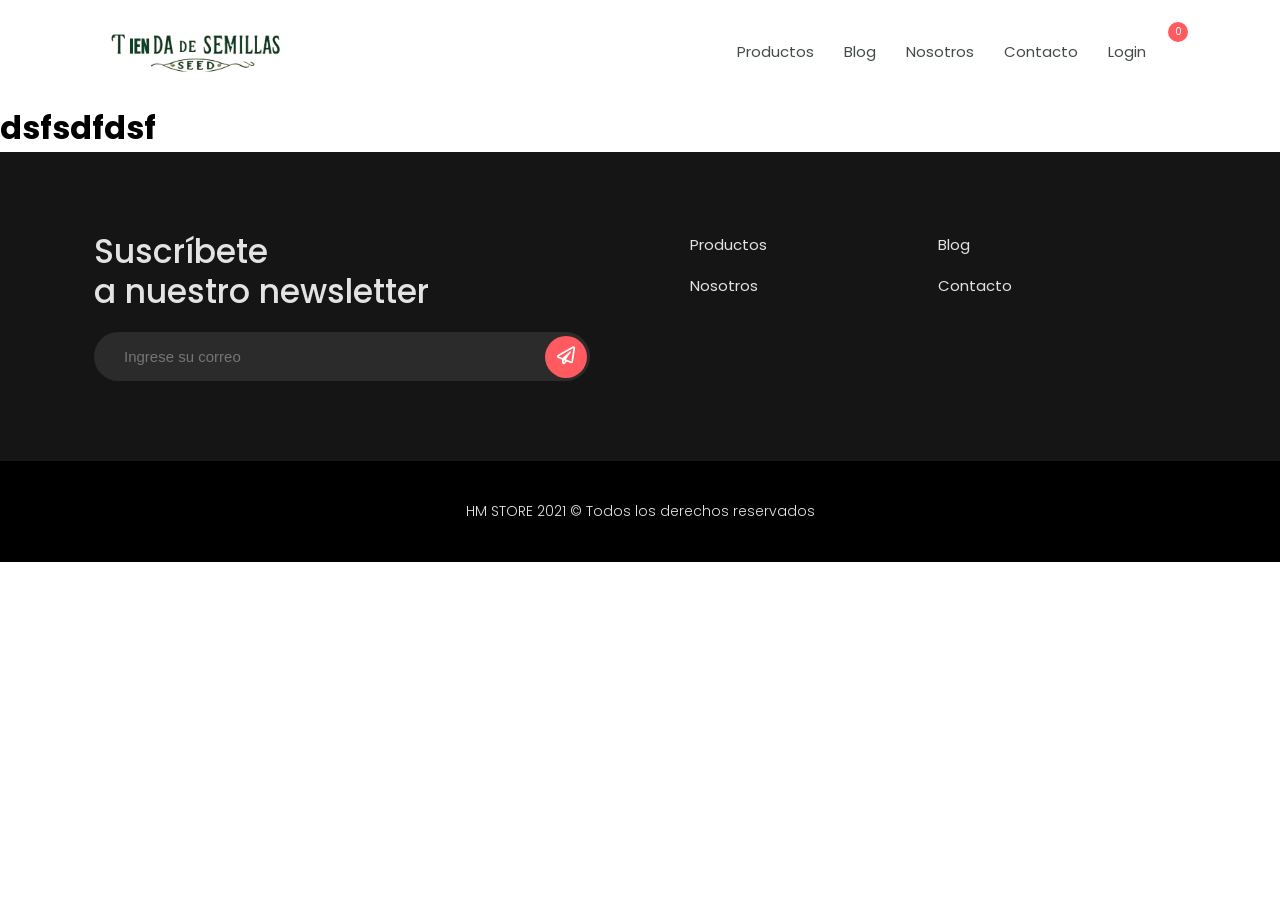
==== blog.html @ 158c6e1d "v.0.0.03" ====
<!DOCTYPE html>
<head>
    <meta charset="UTF-8">
    <meta name="viewport" content="width=device-width, initial-scale=1.0">
    <meta http-equiv="X-UA-Compatible" content="ie=edge">
    <title>Home Master Store</title>

    <!-- FUENTE GOOGLE FONTS : Poppins -->
    <link href="https://fonts.googleapis.com/css2?family=Poppins:wght@200;300;400;500;600;700;800&display=swap" rel="stylesheet">

    <!-- ICONS: Font Awesome -->
    <link rel="stylesheet" href="https://use.fontawesome.com/releases/v5.8.1/css/all.css">

    <!-- ICONS: Line Awesome -->
    <link rel="stylesheet" href="https://maxst.icons8.com/vue-static/landings/line-awesome/line-awesome/1.3.0/css/line-awesome.min.css">

    <!-- Animaciones AOS -->
    <link rel="stylesheet" href="https://unpkg.com/aos@next/dist/aos.css">


    <!-- Mis Estilos -->
    <link rel="stylesheet" href="css/estilos.css">

</head>
<body>


    <div class="hm-header">

            <div class="container">
                <div class="header-menu">

                    <div class="hm-logo">
                        <a href="#">
                            <img src="img/logo-home-master-store.png" alt="">
                        </a>
                    </div>

                    <nav class="hm-menu">
                        <ul>
                            <li><a href="http://">Productos</a></li>
                            <li><a href="blog.html">Blog</a></li>
                            <li><a href="http://">Nosotros</a></li>
                            <li><a href="contacto.html">Contacto</a></li>
                            <li><a href="login.html">Login</a></li>

                        </ul>


                        <div class="hm-icon-cart">
                            <a href="carrito.html">
                                <i class="las la-shopping-cart"></i>
                                <span id="contadorCarrito">0</span> 
                            </a>
                        </div>
                        

                        <div class="icon-menu">
                            <button type="button"><i class="fas fa-bars"></i></button>
                        </div>

                    </nav>

                </div>
            </div>

        </div>

        <!-- =================================
           HEADER MENU Movil
        ================================== -->
        <div class="header-menu-movil">
            <button class="cerrar-menu"><i class="fas fa-times"></i></button>
            <ul>
                <li><a href="#">Productos</a></li>
                <li><a href="#">Campañas</a></li>
                <li><a href="#">Nosotros</a></li>
                <li><a href="#">Contacto</a></li>
            </ul>
        </div>

    <h1>dsfsdfdsf</h1>

    <footer>
            
            <div class="container">

                <div class="foo-row">
                    <div class="foo-col">
                        <h2>Suscríbete <br>a nuestro newsletter</h2>
                        <form action="" method="GET">

                            <div class="f-input">
                                <input type="text" placeholder="Ingrese su correo">
                                <button type="submit" class="hm-btn-round btn-primary"><i class="far fa-paper-plane"></i></button>
                            </div>
                        </form>

                    </div>

                    <div class="foo-col">
                        <ul>
                            <li><a href="#">Productos</a></li>   
                            <li><a href="blog.html">Blog</a></li>
                            <li><a href="#">Nosotros</a></li>
                            <li><a href="contacto.html">Contacto</a></li>
                        </ul>
                    </div>

                </div>

            </div>

        </footer>

        <div class="foo-copy">
            <div class="container">
                <p>HM STORE 2021 © Todos los derechos reservados</p>
            </div>
        </div>

    </div>
    
    <!-- Animaciones : AOS-->
    <script src="https://unpkg.com/aos@next/dist/aos.js"></script>

    <!-- Mi Script -->
    <script src="js/app.js"></script>

    <script>
    
        AOS.init({
            duration: 1200,
        })


    </script>
    
</body>
</html>
---- css/estilos.css ----
:root{
    --color-principal: #FF5A5F;
    --color-primary-hover:#d64246;
    --color-verde:#04A75B;
    --color-negro: #444A47;
    --color-fondo: #F7F9FD;
    --color-footer: #151515;
}

*,::after, ::before{
    box-sizing: border-box;
}

*{
    padding: 0px;
    margin: 0;
}

body{
    font-family: 'Poppins', sans-serif;
}

.hm-wrapper{
    position: relative;
}

.hm-wrapper, body{
    min-height: 100%;
}

a{
    text-decoration: none;
}

ul,ol{
    list-style: none;
}

img{
    width: 100%;
    height: 100%;
    object-fit: cover;
    vertical-align: middle;
    border-style: none;
}

.bg-fondo{
    background: var(--color-fondo);
}

.container{
    width: 1122px;
    padding: 0 15px;
    margin: 0 auto;
}

@media screen and (min-width: 1px){
    .container{
        width: auto;
        max-width: 1122px !important;
    }
}

.uppercase{

    text-transform: uppercase !important;
}

/*=================================
    ESTILOS: Botones
==================================*/

.hm-btn{
    display: inline-block;
    position: relative;
    padding: 12px 25px;
    background: transparent;
    border: none;
    cursor: pointer;
    font-size: 14px;
    outline: 0;

}

.btn-primary{
    background: var(--color-principal);
    color: #fff;
    border-radius: 25px;
    text-align: center;
}

.btn-primary:hover{
    background: var(--color-primary-hover);
}



/*=================================
    ESTILOS: Headerhm
==================================*/

.header-menu-movil{
    display: none;
}


.hm-header{
    position: relative;
    height: 64px;
    background: #fff;
    line-height: 64px;
    -webkit-transition: all .6s ease-in-out;
    -moz-transition: all .6s ease-in-out;
    -ms-transition: all .6s ease-in-out;
    -o-transition: all .6s ease-in-out;
    transition: all .6s ease-in-out;
    margin-top: 20px;
    margin-bottom: 20px;
    box-sizing: border-box;
}
.hm-header .container{
    height: 100%;
}

.hm-header.header-fixed{
    position: fixed;
    width: 100%;
    top: 0;
    left: 0;
    box-shadow: 0px 3px 6px rgba(0, 0, 0, 8%);
    z-index: 99;
    margin-top: 0px;
    margin-bottom: 0px;
}

.header-menu{
    display: flex;
    height: 100%;
    justify-content: space-between;
    align-items: center;
}

.header-menu .hm-logo{
    width: 202px;
}

.hm-menu{
    display: flex;
    position: relative;
}

.hm-menu ul{
    display: flex;
}

.hm-menu ul li a{
    color: var(--color-negro);
    font-size: 15px;
    margin-right: 30px;
    display: inline-block;
}

.hm-menu ul li a:hover{
    color: var(--color-principal);
}

.hm-menu .hm-icon-cart{
    margin-left: 10px;
}

.hm-menu .hm-icon-cart a{
    font-size: 33px;
    color: var(--color-negro);
    position: relative;
}

.hm-menu .hm-icon-cart a span{
    position: absolute;
    width: 20px;
    height: 20px;
    line-height: 20px;
    text-align: center;
    top: 2px;
    right: -2px;
    font-size: 10px;
    border-radius: 50%;
    background: var(--color-principal);
    color: #fff;
    
}

/*=================================
    ESTILOS: banner
==================================*/
.hm-banner{
    position: relative;
    width: 100%;
    height: 600px;
    min-height: 600px;
    overflow: hidden;
}

.hm-banner a{
    position: absolute;
    width: 100%;
    height: 100%;
    top: 0;
    left: 0;
    bottom: 0;
    right: 0;
    z-index: 20;
}

.hm-banner .img-banner{
    height: 100%;
}


/*=================================
    ESTILOS: categorias home
==================================*/
.hm-page-block{
    position: relative;
    padding: 60px 0px;
}

.header-title{
    margin-bottom: 50px;
}

.header-title h1{
    color: var(--color-negro);
    position: relative;
    text-align: center;
    font-size: 30px;
    font-weight: 600;
    padding-bottom: 16px;
}

.header-title h1::after{
    content: '';
    width: 76px;
    height: 5px;
    background: var(--color-principal);
    bottom: 0;
    left: 50%;
    transform: translateX(-50%);
    position: absolute;
    border-radius: 3px;

}

.hm-grid-category,
.grid-product{
    display: grid;
    grid-template-columns: repeat(4,calc(25% - 2rem*3/4));
    row-gap: 2rem;
    column-gap: 2rem;
    max-width: 1122px;
}

.hm-grid-category .grid-item{
    position: relative;
    border-radius: 5px;
    overflow: hidden;
    max-height: 360px;
    
}

.hm-grid-category .grid-item img,
.grid-product .product-item .p-portada img{
    transition: all .3s ease-in;
}

.hm-grid-category .grid-item img:hover,
.grid-product .product-item .p-portada img:hover{
    transform: scale(1.07);
}

.hm-grid-category .grid-item:hover .c-info{
    transform: translateY(0%);
}

.hm-grid-category .grid-item .c-info{
    position: absolute;
    width: 100%;
    bottom: 0;
    left: 0;
    color: #fff;
    padding: 20px;
    background: rgba(0, 0, 0, 40%);
    transform: translateY(100%);
    transition: all .3s ease-in;
}

.hm-grid-category .grid-item .c-info h3{
    font-size: 16px;
    font-weight: 400;
    text-align: center;
}


/*=================================
    ESTILOS: Productos destacados
==================================*/

.hm-tabs{
    display: flex;
    justify-content: center;
    align-content: center;
    flex-wrap: wrap;
    flex-direction: row;
}

.hm-tabs .hm-tab-link{
    margin: 0px 20px;
    background: #fff;
    border:1px solid #EEF5F9;
    padding: 10px 30px;
    border-radius: 22px;
    color: #7C807E;
    cursor: pointer;
    transition: all .3s;
}

.hm-tabs .hm-tab-link.active,
.hm-tabs .hm-tab-link:hover{
    background: var(--color-principal);
    color: #fff;
}

.hm-tabs .hm-tab-link.active .tabs-content{
    background: red;
}
/* CONTENIDO TABs */
.tabs-content{
    display: none;
    padding-top: 50px;
}

.tabs-content.tab-active{
    display: block;
}

.grid-product .product-item{
    overflow: hidden;
    background: #fff;
    border:1px solid #EEF5F9;
    border-radius: 5px;
    
}

.grid-product .product-item:hover{
    /* box-shadow: 0px 8px 24px rgba(174,172,243,40%); */
    box-shadow: 0px 8px 24px rgba(220,229,245,63%);
}


.grid-product .product-item .p-portada{
    width: 100%;
    height: 265px;
    position: relative;
    overflow: hidden;
}

.grid-product .product-item .p-portada .stin{
    position: absolute;
    left: 12px;
    bottom: 12px;
    background: var(--color-fondo);
    font-size: 13px;
    padding: 5px 10px;
    border-radius: 16px;
}


.grid-product .product-item .p-portada .stin.stin-new{
    background: var(--color-verde);
    color: #fff;
}

.grid-product .product-item .p-portada .stin.stin-oferta{
    background: var(--color-principal);
    color: #fff;
}

.grid-product .product-item .p-info{
    padding: 20px 16px;
    display: flex;
    flex-direction: column;
    justify-content: space-between;
    height: calc(100% - 265px);
}

.grid-product .product-item .p-info h3{
    font-size: 18px;
    font-weight: 600;
    color: var(--color-negro);
    line-height: 26px;
    margin-bottom: 16px;
}

.grid-product .product-item .p-info .precio{
    margin-bottom: 30px;
    display: flex;
    align-items: center;
}

.grid-product .product-item .p-info .precio span{
    font-size: 24px;
    font-weight: 700;
    color: var(--color-negro);

}

.grid-product .product-item .p-info .precio span.thash{
    font-size: 16px;
    font-weight: 400;
    margin-left: 10px;
    color: #A7A7A7;
    text-decoration: line-through;
}

.grid-product .product-item .p-info .hm-btn{
    width: 100%;
}

/*=================================
    ESTILOS: Footer
==================================*/

footer{
    background: #151515;
    padding: 80px 0px;
}

footer .foo-row{
    display: flex;
    justify-content: space-between;
}

footer .foo-row .foo-col{
    width: 50%;
}

footer .foo-row .foo-col:last-child{
    margin-left: 50px;
}

footer .foo-row .foo-col:first-child{
    margin-right: 50px;
}

footer .foo-row .foo-col h2{
    color: #E3E3E3;
    line-height: 40px;

    font-size: 33px;
    font-weight: 500;
    margin-bottom: 20px;
}

footer form .f-input{
    width: 100%;
    position: relative;
}

footer form .f-input input{
    width: 100%;
    display: block;
    padding: 16px 30px;
    background: #2C2B2B;
    border: none;
    padding-right: 50px;
    font-size: 15px;
    border-radius: 25px;
    outline: 0;
    color: #A7A1A1;
}

footer form .f-input .hm-btn-round{
    position: absolute;
    right: 0px;
    top: 50%;
    transform: translateY(-50%);
    width: 42px;
    height: 42px;
    border: none;
    font-size: 18px;margin-right: 3px;
    cursor: pointer;
}


footer .foo-row .foo-col ul{
    display: flex;
    flex-direction: row;
    justify-content: space-between;
    flex-wrap: wrap;
}

footer .foo-row .foo-col ul li{
    width: 50%;
    margin-bottom: 16px;
}

footer .foo-row .foo-col ul li a{
    color: #E3E3E3;
    font-size: 15px;
}

footer .foo-row .foo-col ul li a:hover{
    color: var(--color-principal);
    text-decoration: underline;
}


.foo-copy{
    background: #000000;
    padding: 40px 0px;
}

.foo-copy p{
    text-align: center;
    color: #E3E3E3;
    font-size: 14px;
    font-weight: 300;
}



/*=================================
    ESTILOS: RESPOIVE
==================================*/
@media screen and (max-width: 1024px){
    .grid-product{
        grid-template-columns: repeat(3,calc(33.33% - 2rem*2/3));
        column-gap: 2rem;
        row-gap: 2rem;
    }
}

.hm-header .icon-menu{
    display: none;
}

@media screen and (max-width: 800px){
    .hm-banner{
        height: 400px;
        min-height: 400px;
    }

    .hm-grid-category,
    .grid-product{
        grid-template-columns: repeat(2,calc(50% - 2rem*1/2));
        column-gap: 2rem;
        row-gap: 2rem;
    }

    .hm-header .hm-menu ul{
        display: none;
    }

    .hm-header .icon-menu{
        display: block;
        margin-left: 20px;

    }

    .hm-header .icon-menu button{
        background: transparent;
        border: none;
        font-size: 22px;
        color: var(--color-negro);
    }

    footer .foo-row{
        flex-direction: column;
    }

    footer .foo-row .foo-col{
        width: 100%;
        margin-left: 0px !important;
        margin-right: 0px !important;
    }

    footer .foo-row .foo-col ul{
        display: none;
    }

    .hm-tabs .hm-tab-link{
        margin: 0px 10px;
        margin-bottom: 10px;
    }

    /* menu */
    .header-menu-movil{
        background: var(--color-principal);
        position: fixed;

        display: block;
        padding: 40px;
        top: 0;
        right: 0;
        width: 100%;
        height: 100vh;
        z-index: 1000;
        transition: all .3s ease;
        transform: translate(-100%);
    }

    .header-menu-movil.active{
        transform: translate(0%);
    }

    .header-menu-movil .cerrar-menu{
        position: absolute;
        top: 15px;
        right: 15px;
        width: 45px;
        height: 45px;
        line-height: 45px;
        border-radius: 50%;
        border: none;
        background: #fff;
        font-size: 18px;
        color: var(--color-negro);
    }

    .header-menu-movil ul li{
        position: relative;
        margin: 10px 0px;
    }

    .header-menu-movil ul li a{
        display: inline-block;
        color: #fff;
    
    }
}

@media screen and (max-width: 400px){
    .hm-banner{
        height: 320px;
        min-height: 320px;
    }

    .hm-grid-category{
        grid-template-columns: repeat(2,calc(50% - 1rem*1/2));
        column-gap: 1rem;
        row-gap: 1rem;
    }

    .grid-product {
        grid-template-columns: repeat(1,100%);
        column-gap: 1rem;
    }


    .hm-tabs .hm-tab-link{
        margin: 0px 10px;
        margin-bottom: 10px;
    }

    
}
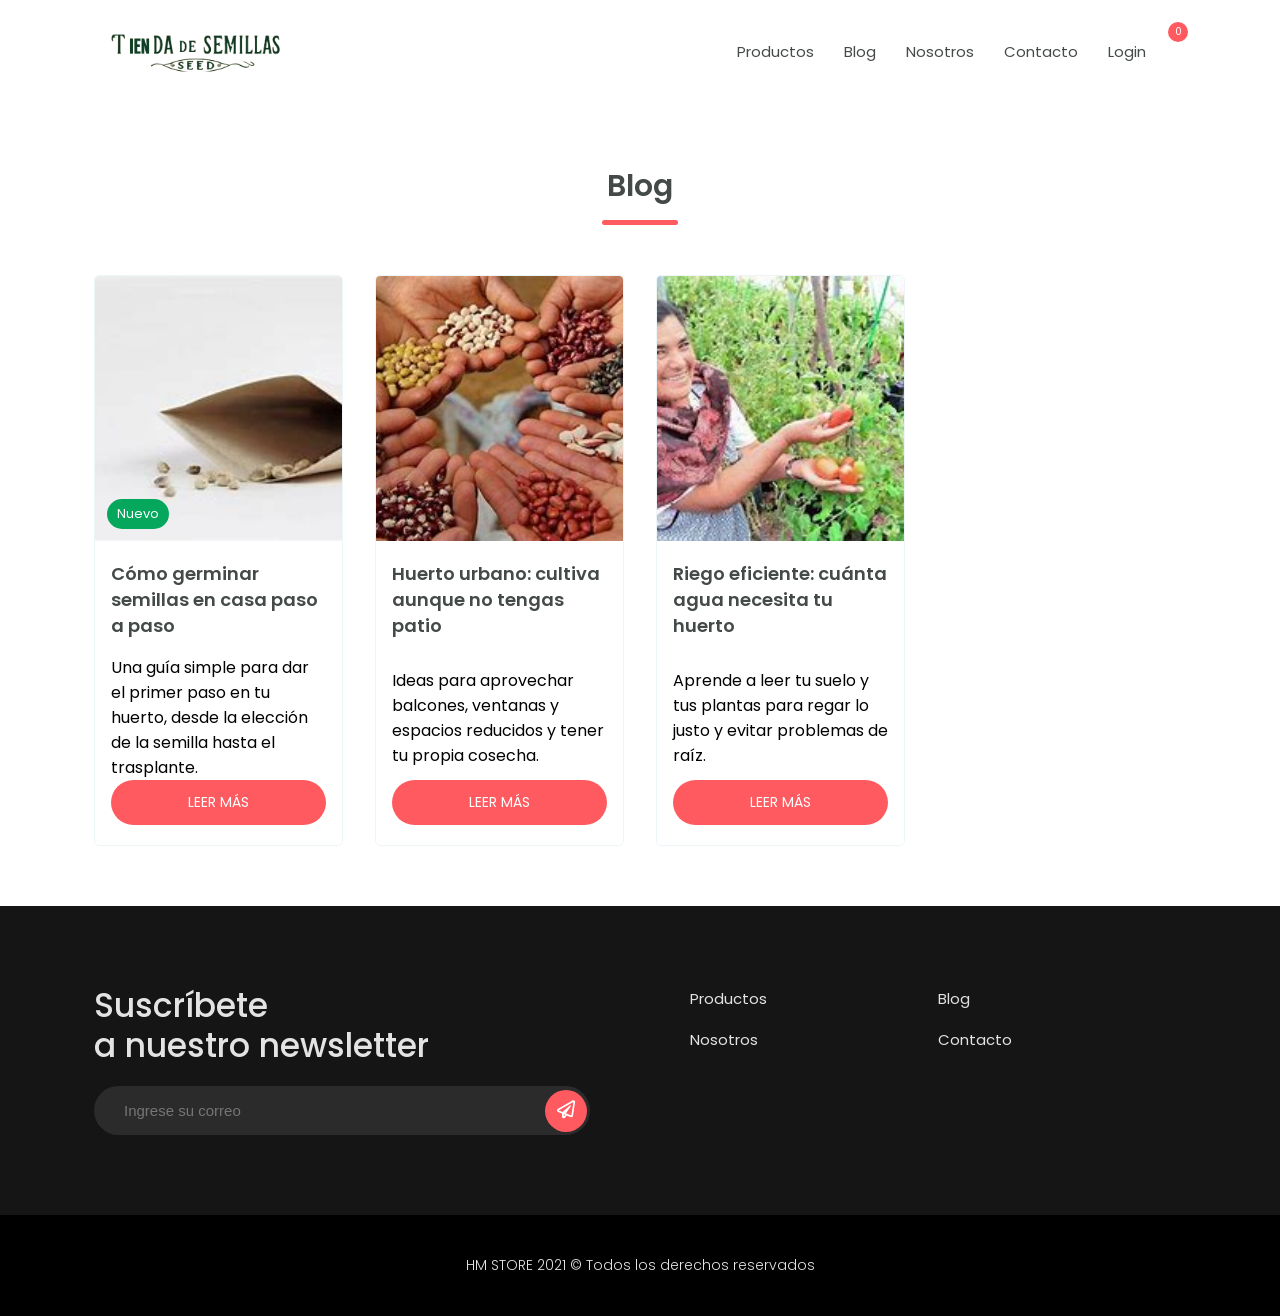
==== commit b93af2ce: "blog v.0.0.1" ====
--- a/blog.html
+++ b/blog.html
@@ -79,7 +79,62 @@
             </ul>
         </div>
 
-    <h1>dsfsdfdsf</h1>
+    <!-- =================================
+       BLOG
+    ================================== -->
+    <div class="hm-page-block">
+        <div class="container">
+            <div class="header-title" data-aos="fade-up">
+                <h1>Blog</h1>
+            </div>
+
+            <div class="grid-product">
+
+                <div class="product-item" data-aos="fade-up" data-aos-duration="1000">
+                    <div class="p-portada">
+                        <a href="#">
+                            <img src="img/1.jpg" alt="Cómo germinar semillas en casa">
+                        </a>
+                        <span class="stin stin-new">Nuevo</span>
+                    </div>
+                    <div class="p-info">
+                        <a href="#"><h3>Cómo germinar semillas en casa paso a paso</h3></a>
+                        <p class="p-excerpt">Una guía simple para dar el primer paso en tu huerto, desde la elección de la semilla hasta el trasplante.</p>
+                        <a href="#" class="hm-btn btn-primary uppercase">Leer más</a>
+                    </div>
+                </div>
+
+                <div class="product-item" data-aos="fade-up" data-aos-duration="1250">
+                    <div class="p-portada">
+                        <a href="#">
+                            <img src="img/c-1.jpg" alt="Huerto urbano en espacios pequeños">
+                        </a>
+                    </div>
+                    <div class="p-info">
+                        <a href="#"><h3>Huerto urbano: cultiva aunque no tengas patio</h3></a>
+                        <p class="p-excerpt">Ideas para aprovechar balcones, ventanas y espacios reducidos y tener tu propia cosecha.</p>
+                        <a href="#" class="hm-btn btn-primary uppercase">Leer más</a>
+                    </div>
+                </div>
+
+                <div class="product-item" data-aos="fade-up" data-aos-duration="1500">
+                    <div class="p-portada">
+                        <a href="#">
+                            <img src="img/c-2.jpg" alt="Riego eficiente para tus plantas">
+                        </a>
+                    </div>
+                    <div class="p-info">
+                        <a href="#"><h3>Riego eficiente: cuánta agua necesita tu huerto</h3></a>
+                        <p class="p-excerpt">Aprende a leer tu suelo y tus plantas para regar lo justo y evitar problemas de raíz.</p>
+                        <a href="#" class="hm-btn btn-primary uppercase">Leer más</a>
+                    </div>
+                </div>
+
+
+            </div>
+
+        </div>
+    </div>
 
     <footer>
             
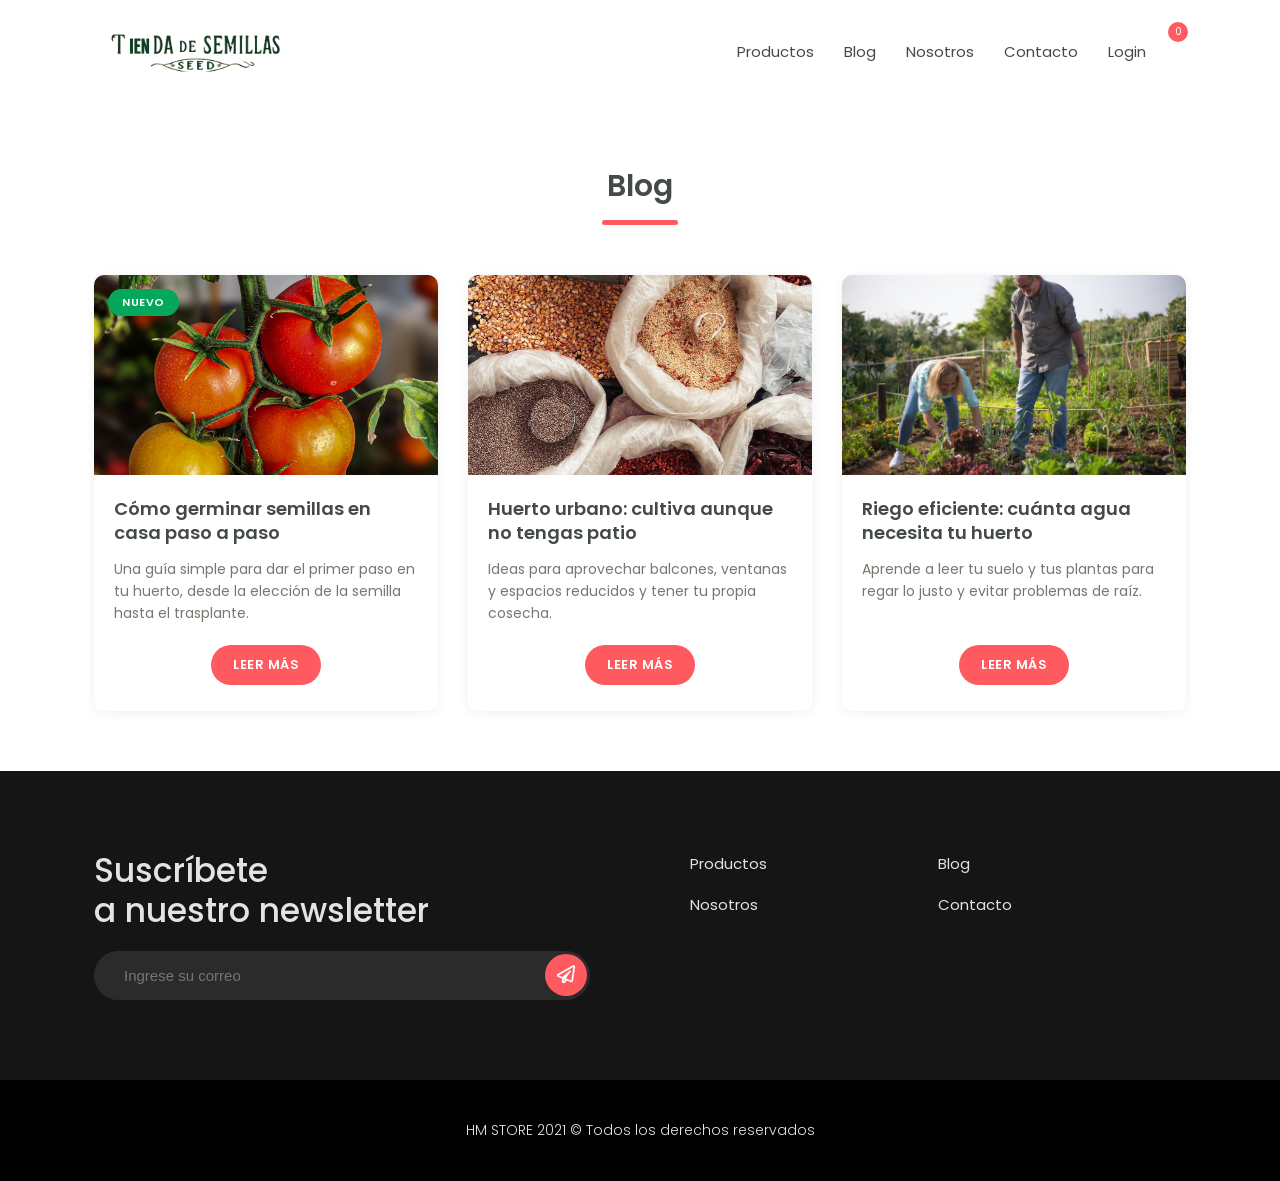
==== commit 7cc5493a: "small" ====
--- a/blog.html
+++ b/blog.html
@@ -19,7 +19,8 @@
 
 
     <!-- Mis Estilos -->
-    <link rel="stylesheet" href="css/estilos.css">
+     <link rel="stylesheet" href="css/estilos.css">
+    <link rel="stylesheet" href="css/blog.css">
 
 </head>
 <body>
@@ -40,7 +41,7 @@
                         <ul>
                             <li><a href="http://">Productos</a></li>
                             <li><a href="blog.html">Blog</a></li>
-                            <li><a href="http://">Nosotros</a></li>
+                            <li><a href="nosotros.html">Nosotros</a></li>
                             <li><a href="contacto.html">Contacto</a></li>
                             <li><a href="login.html">Login</a></li>
 
@@ -82,51 +83,57 @@
     <!-- =================================
        BLOG
     ================================== -->
-    <div class="hm-page-block">
+    <div class="blog-section">
         <div class="container">
-            <div class="header-title" data-aos="fade-up">
+            <div class="blog-header" data-aos="fade-up">
                 <h1>Blog</h1>
             </div>
 
-            <div class="grid-product">
-
-                <div class="product-item" data-aos="fade-up" data-aos-duration="1000">
-                    <div class="p-portada">
-                        <a href="#">
+            <div class="blog-grid">
+
+                <div class="blog-card" data-aos="fade-up" data-aos-duration="1000">
+                    <div class="blog-card-img">
+                        <a href="blogs/blog1.html">
                             <img src="img/1.jpg" alt="Cómo germinar semillas en casa">
                         </a>
-                        <span class="stin stin-new">Nuevo</span>
-                    </div>
-                    <div class="p-info">
-                        <a href="#"><h3>Cómo germinar semillas en casa paso a paso</h3></a>
-                        <p class="p-excerpt">Una guía simple para dar el primer paso en tu huerto, desde la elección de la semilla hasta el trasplante.</p>
-                        <a href="#" class="hm-btn btn-primary uppercase">Leer más</a>
-                    </div>
-                </div>
-
-                <div class="product-item" data-aos="fade-up" data-aos-duration="1250">
-                    <div class="p-portada">
-                        <a href="#">
+                        <span class="blog-tag tag-tip">Nuevo</span>
+                    </div>
+                    <div class="blog-card-body">
+                        <a href="blogs/blog1.html">
+                            <h3>Cómo germinar semillas en casa paso a paso</h3>
+                        </a>
+                        <p class="blog-excerpt">Una guía simple para dar el primer paso en tu huerto, desde la elección de la semilla hasta el trasplante.</p>
+                        <a href="blogs/blog1.html" class="blog-readmore">Leer más</a>
+                    </div>
+                </div>
+
+                <div class="blog-card" data-aos="fade-up" data-aos-duration="1250">
+                    <div class="blog-card-img">
+                        <a href="blogs/blog2.html">
                             <img src="img/c-1.jpg" alt="Huerto urbano en espacios pequeños">
                         </a>
                     </div>
-                    <div class="p-info">
-                        <a href="#"><h3>Huerto urbano: cultiva aunque no tengas patio</h3></a>
-                        <p class="p-excerpt">Ideas para aprovechar balcones, ventanas y espacios reducidos y tener tu propia cosecha.</p>
-                        <a href="#" class="hm-btn btn-primary uppercase">Leer más</a>
-                    </div>
-                </div>
-
-                <div class="product-item" data-aos="fade-up" data-aos-duration="1500">
-                    <div class="p-portada">
-                        <a href="#">
+                    <div class="blog-card-body">
+                        <a href="blogs/blog2.html">
+                            <h3>Huerto urbano: cultiva aunque no tengas patio</h3>
+                        </a>
+                        <p class="blog-excerpt">Ideas para aprovechar balcones, ventanas y espacios reducidos y tener tu propia cosecha.</p>
+                        <a href="blogs/blog2.html" class="blog-readmore">Leer más</a>
+                    </div>
+                </div>
+
+                <div class="blog-card" data-aos="fade-up" data-aos-duration="1500">
+                    <div class="blog-card-img">
+                        <a href="blogs/blog3.html">
                             <img src="img/c-2.jpg" alt="Riego eficiente para tus plantas">
                         </a>
                     </div>
-                    <div class="p-info">
-                        <a href="#"><h3>Riego eficiente: cuánta agua necesita tu huerto</h3></a>
-                        <p class="p-excerpt">Aprende a leer tu suelo y tus plantas para regar lo justo y evitar problemas de raíz.</p>
-                        <a href="#" class="hm-btn btn-primary uppercase">Leer más</a>
+                    <div class="blog-card-body">
+                        <a href="blogs/blog3.html">
+                            <h3>Riego eficiente: cuánta agua necesita tu huerto</h3>
+                        </a>
+                        <p class="blog-excerpt">Aprende a leer tu suelo y tus plantas para regar lo justo y evitar problemas de raíz.</p>
+                        <a href="blogs/blog3.html" class="blog-readmore">Leer más</a>
                     </div>
                 </div>
 
@@ -157,7 +164,7 @@
                         <ul>
                             <li><a href="#">Productos</a></li>   
                             <li><a href="blog.html">Blog</a></li>
-                            <li><a href="#">Nosotros</a></li>
+                            <li><a href="nosotros.html">Nosotros</a></li>
                             <li><a href="contacto.html">Contacto</a></li>
                         </ul>
                     </div>
--- a/css/blog.css
+++ b/css/blog.css
@@ -0,0 +1,252 @@
+.blog-section{
+    padding: 60px 0;
+}
+ 
+.blog-header{
+    margin-bottom: 50px;
+    text-align: center;
+}
+ 
+.blog-header h1{
+    color: var(--color-negro);
+    position: relative;
+    font-size: 30px;
+    font-weight: 600;
+    padding-bottom: 16px;
+    margin-bottom: 10px;
+}
+ 
+.blog-header h1::after{
+    content: '';
+    width: 76px;
+    height: 5px;
+    background: var(--color-principal);
+    bottom: 0;
+    left: 50%;
+    transform: translateX(-50%);
+    position: absolute;
+    border-radius: 3px;
+}
+ 
+.blog-header p{
+    color: #7b7f7d;
+    font-size: 15px;
+    max-width: 520px;
+    margin: 0 auto;
+}
+ 
+/*-------------------------------------------------
+    Grid de tarjetas del blog
+--------------------------------------------------*/
+.blog-grid{
+    display: grid;
+    /* Ajusta automáticamente las columnas según el espacio libre sin estirar demasiado las tarjetas */
+    grid-template-columns: repeat(auto-fit, minmax(280px, 1fr));
+    gap: 30px;
+    /* Centra las tarjetas cuando son pocas o el ancho de la pantalla lo requiere */
+    justify-content: center;
+    max-width: 1200px;
+    margin: 0 auto;
+}
+ 
+/*-------------------------------------------------
+    Tarjeta individual (post)
+--------------------------------------------------*/
+.blog-card{
+    background: #fff;
+    border-radius: 10px;
+    overflow: hidden;
+    box-shadow: 0 2px 12px rgba(0,0,0,.06);
+    transition: transform .3s ease, box-shadow .3s ease;
+    display: flex;
+    flex-direction: column;
+}
+ 
+.blog-card:hover{
+    transform: translateY(-6px);
+    box-shadow: 0 10px 24px rgba(0,0,0,.12);
+}
+ 
+/* Imagen de portada */
+.blog-card .blog-card-img{
+    position: relative;
+    width: 100%;
+    height: 200px;
+    overflow: hidden;
+}
+ 
+.blog-card .blog-card-img img{
+    width: 100%;
+    height: 100%;
+    object-fit: cover;
+    transition: transform .4s ease;
+}
+ 
+.blog-card:hover .blog-card-img img{
+    transform: scale(1.08);
+}
+ 
+/* Etiquetas tipo "Nuevo" / "Tip" sobre la imagen */
+.blog-card .blog-tag{
+    position: absolute;
+    top: 14px;
+    left: 14px;
+    padding: 5px 14px;
+    font-size: 11px;
+    font-weight: 600;
+    text-transform: uppercase;
+    letter-spacing: .5px;
+    border-radius: 20px;
+    color: #fff;
+    background: var(--color-principal);
+    z-index: 2;
+}
+ 
+.blog-card .blog-tag.tag-tip{
+    background: var(--color-verde);
+}
+ 
+/* Cuerpo de texto de la tarjeta */
+.blog-card .blog-card-body{
+    padding: 22px 20px 26px;
+    display: flex;
+    flex-direction: column;
+    flex-grow: 1;
+}
+ 
+.blog-card .blog-meta{
+    display: flex;
+    align-items: center;
+    gap: 14px;
+    font-size: 12px;
+    color: #9a9d9b;
+    margin-bottom: 12px;
+    text-transform: uppercase;
+    letter-spacing: .4px;
+}
+ 
+.blog-card .blog-meta i{
+    color: var(--color-principal);
+    margin-right: 4px;
+}
+ 
+.blog-card h3{
+    font-size: 18px;
+    font-weight: 600;
+    line-height: 1.35;
+    color: var(--color-negro);
+    margin-bottom: 12px;
+    transition: color .25s ease;
+}
+ 
+.blog-card a:hover h3{
+    color: var(--color-principal);
+}
+ 
+.blog-card .blog-excerpt{
+    font-size: 14px;
+    line-height: 1.6;
+    color: #74796f;
+    margin-bottom: 20px;
+    flex-grow: 1;
+}
+ 
+/* Botón "Leer más" */
+.blog-card .blog-readmore{
+    display: inline-flex;
+    align-items: center;
+    gap: 8px;
+    align-self: center;
+    padding: 10px 22px;
+    font-size: 13px;
+    font-weight: 600;
+    text-transform: uppercase;
+    letter-spacing: .5px;
+    color: #fff;
+    background: var(--color-principal);
+    border: none;
+    border-radius: 25px;
+    cursor: pointer;
+    transition: background .25s ease, transform .2s ease;
+}
+ 
+.blog-card .blog-readmore i{
+    transition: transform .25s ease;
+}
+ 
+.blog-card .blog-readmore:hover{
+    background: var(--color-primary-hover);
+}
+ 
+.blog-card .blog-readmore:hover i{
+    transform: translateX(4px);
+}
+ 
+/*-------------------------------------------------
+    Vista de detalle del blog (blog-detalle.html)
+--------------------------------------------------*/
+.blog-detalle{
+    padding: 60px 0;
+}
+ 
+
+.blog-detalle .blog-detalle-img{
+    width: 100%;
+    max-width: 500px;
+    height: 260px;
+    border-radius: 10px;
+    overflow: hidden;
+    margin: 0 auto 30px;
+}
+
+.blog-detalle .blog-detalle-img img{
+    width: 100%;
+    height: 100%;
+    object-fit: cover;
+}
+ 
+.blog-detalle h1{
+    font-size: 30px;
+    font-weight: 600;
+    color: var(--color-negro);
+    margin-bottom: 24px;
+    line-height: 1.3;
+}
+ 
+.blog-detalle .blog-contenido p{
+    font-size: 15px;
+    line-height: 1.9;
+    color: #5c605c;
+    margin-bottom: 20px;
+}
+ 
+.blog-detalle .blog-volver{
+    display: inline-flex;
+    align-items: center;
+    gap: 8px;
+    margin-bottom: 30px;
+    font-size: 14px;
+    font-weight: 500;
+    color: var(--color-negro);
+}
+ 
+.blog-detalle .blog-volver:hover{
+    color: var(--color-principal);
+}
+ 
+/*-------------------------------------------------
+    Responsivo
+--------------------------------------------------*/
+@media screen and (max-width: 575px){
+    .blog-header h1{
+        font-size: 24px;
+    }
+ 
+    .blog-detalle .blog-detalle-img{
+        height: 220px;
+    }
+ 
+    .blog-detalle h1{
+        font-size: 22px;
+    }
+}
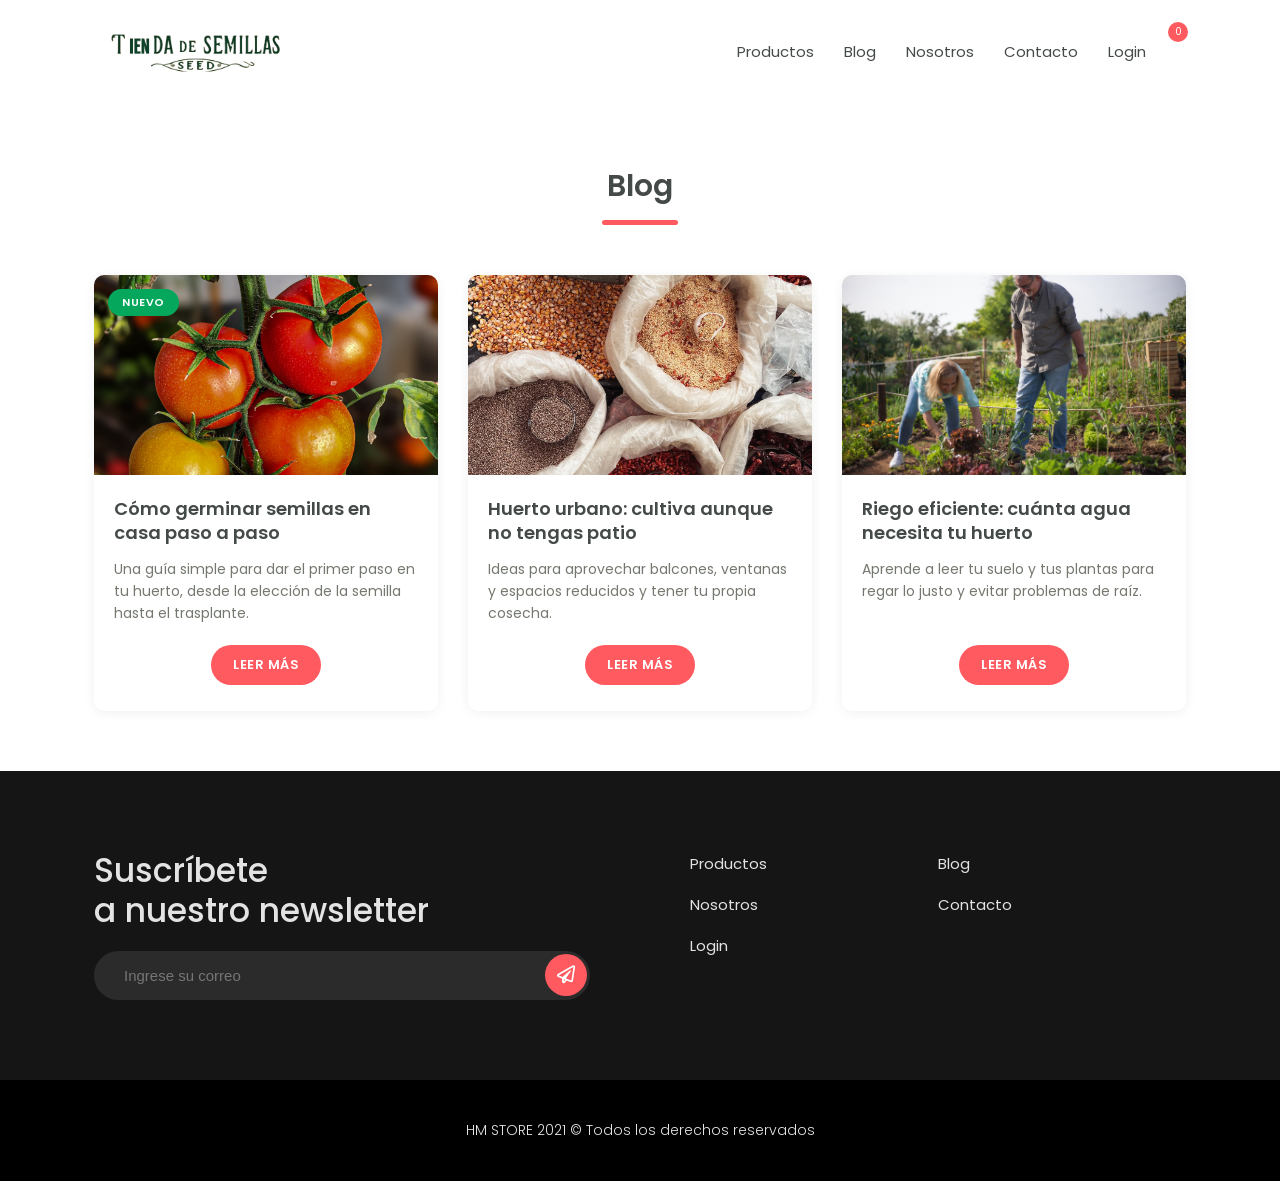
==== commit 1d73da27: "aaa" ====
--- a/blog.html
+++ b/blog.html
@@ -32,14 +32,14 @@
                 <div class="header-menu">
 
                     <div class="hm-logo">
-                        <a href="#">
+                        <a href="index.html">
                             <img src="img/logo-home-master-store.png" alt="">
                         </a>
                     </div>
 
                     <nav class="hm-menu">
                         <ul>
-                            <li><a href="http://">Productos</a></li>
+                            <li><a href="productos.html">Productos</a></li>
                             <li><a href="blog.html">Blog</a></li>
                             <li><a href="nosotros.html">Nosotros</a></li>
                             <li><a href="contacto.html">Contacto</a></li>
@@ -73,10 +73,11 @@
         <div class="header-menu-movil">
             <button class="cerrar-menu"><i class="fas fa-times"></i></button>
             <ul>
-                <li><a href="#">Productos</a></li>
-                <li><a href="#">Campañas</a></li>
-                <li><a href="#">Nosotros</a></li>
-                <li><a href="#">Contacto</a></li>
+                <li><a href="../productos.html">Productos</a></li>
+                <li><a href="../blog.html">Blog</a></li>
+                <li><a href="../nosotros.html">Nosotros</a></li>
+                <li><a href="../contacto.html">Contacto</a></li>
+                <li><a href="../login.html">Login</a></li>
             </ul>
         </div>
 
@@ -162,10 +163,11 @@
 
                     <div class="foo-col">
                         <ul>
-                            <li><a href="#">Productos</a></li>   
-                            <li><a href="blog.html">Blog</a></li>
-                            <li><a href="nosotros.html">Nosotros</a></li>
-                            <li><a href="contacto.html">Contacto</a></li>
+                            <li><a href="../productos.html">Productos</a></li>
+                            <li><a href="../blog.html">Blog</a></li>
+                            <li><a href="../nosotros.html">Nosotros</a></li>
+                            <li><a href="../contacto.html">Contacto</a></li>
+                            <li><a href="../login.html">Login</a></li>
                         </ul>
                     </div>
 
--- a/css/estilos.css
+++ b/css/estilos.css
@@ -663,4 +663,127 @@
     }
 
     
+}
+
+/* =========================================
+   Página Registrarse · Tienda de Semillas
+   (se suma a css/login.css, no lo reemplaza)
+========================================= */
+
+.registrar-container {
+    max-width: 620px;
+    margin: 50px auto;
+    padding: 36px 40px;
+    background-color: #ffffff;
+    border-radius: 10px;
+    box-shadow: 0 4px 20px rgba(0, 0, 0, 0.08);
+}
+
+.registrar-container h2 {
+    margin: 0 0 6px;
+    text-align: center;
+    color: #2f4f3e;
+}
+
+.registrar-subtitulo {
+    text-align: center;
+    color: #6c766f;
+    font-size: 14px;
+    margin: 0 0 28px;
+}
+
+.registrar-container .campo {
+    margin-bottom: 18px;
+}
+
+.registrar-container .fila-doble {
+    display: grid;
+    grid-template-columns: 1fr 1fr;
+    gap: 18px;
+}
+
+.registrar-container label {
+    display: block;
+    font-size: 13px;
+    font-weight: 600;
+    color: #22281f;
+    margin-bottom: 6px;
+}
+
+.registrar-container input,
+.registrar-container select {
+    width: 100%;
+    padding: 10px 12px;
+    border: 1px solid #e1ddd2;
+    border-radius: 6px;
+    font-family: 'Poppins', sans-serif;
+    font-size: 14px;
+    background-color: #ffffff;
+    color: #22281f;
+}
+
+.registrar-container input:focus,
+.registrar-container select:focus {
+    outline: none;
+    border-color: #3f6d54;
+    box-shadow: 0 0 0 3px #e7f0ea;
+}
+
+.registrar-container input.campo-invalido,
+.registrar-container select.campo-invalido {
+    border-color: #e2574c;
+}
+
+.registrar-container .mensaje-error {
+    display: block;
+    min-height: 16px;
+    font-size: 12px;
+    color: #e2574c;
+    margin-top: 4px;
+}
+
+.registrar-container button[type="submit"] {
+    width: 100%;
+    padding: 12px;
+    background-color: #2f4f3e;
+    color: #ffffff;
+    border: none;
+    border-radius: 6px;
+    font-family: 'Poppins', sans-serif;
+    font-size: 15px;
+    font-weight: 500;
+    cursor: pointer;
+    margin-top: 6px;
+}
+
+.registrar-container button[type="submit"]:hover {
+    background-color: #3f6d54;
+}
+
+.registrar-container .secondary-button {
+    width: 100%;
+    padding: 12px;
+    background-color: transparent;
+    color: #2f4f3e;
+    border: 1px solid #e1ddd2;
+    border-radius: 6px;
+    font-family: 'Poppins', sans-serif;
+    font-size: 14px;
+    cursor: pointer;
+    margin-top: 10px;
+}
+
+.registrar-container .secondary-button:hover {
+    border-color: #3f6d54;
+}
+
+@media (max-width: 640px) {
+    .registrar-container {
+        margin: 24px 16px;
+        padding: 28px 22px;
+    }
+
+    .registrar-container .fila-doble {
+        grid-template-columns: 1fr;
+    }
 }
--- a/css/blog.css
+++ b/css/blog.css
@@ -188,7 +188,13 @@
 .blog-detalle{
     padding: 60px 0;
 }
- 
+
+.blog-detalle .container{
+    border-radius: 10px;
+    box-shadow: 0 2px 12px rgba(0,0,0,.06);
+    padding: 40px 30px;    
+}
+
 
 .blog-detalle .blog-detalle-img{
     width: 100%;
@@ -204,6 +210,7 @@
     height: 100%;
     object-fit: cover;
 }
+
  
 .blog-detalle h1{
     font-size: 30px;
@@ -229,6 +236,9 @@
     font-weight: 500;
     color: var(--color-negro);
 }
+.blog-detalle .blog-meta:hover span  {
+    color: var(--color-principal);
+}
  
 .blog-detalle .blog-volver:hover{
     color: var(--color-principal);
